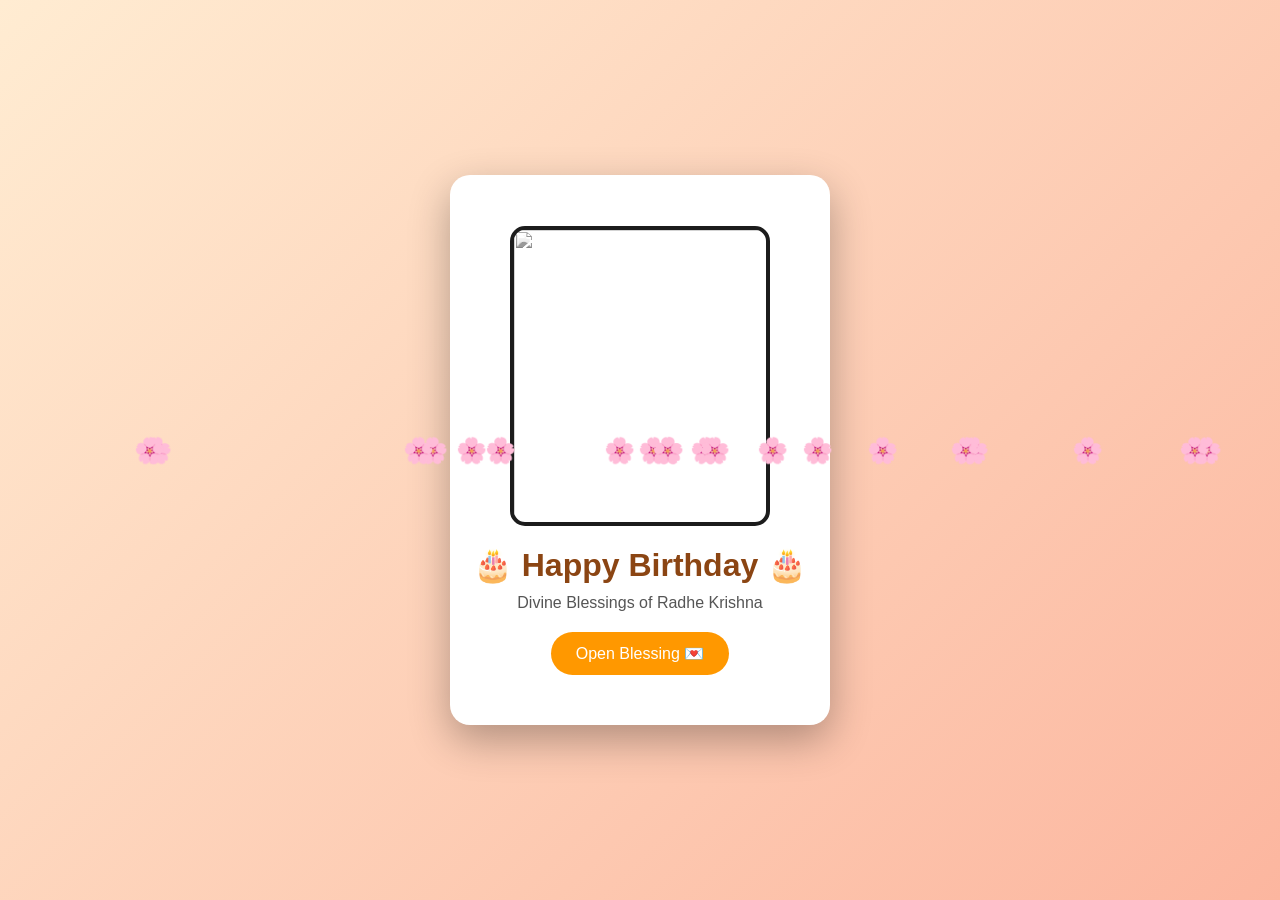
==== blessing.html @ 98596f77 "Add files via upload" ====
<!DOCTYPE html>
<html lang="en">
<head>
<meta charset="UTF-8">
<meta name="viewport" content="width=device-width, initial-scale=1.0">
<title>Radhe Krishna Birthday Card</title>

<style>
*{
    margin:0;
    padding:0;
    box-sizing:border-box;
    font-family:'Segoe UI',sans-serif;
}

body{
    height:100vh;
    display:flex;
    justify-content:center;
    align-items:center;
    background:linear-gradient(135deg,#ffecd2,#fcb69f);
    overflow:hidden;
}

.container{
    perspective:1500px;
}

.card{
    width:380px;
    height:550px;
    position:relative;
    transform-style:preserve-3d;
    transition:1.2s;
}

.card.open{
    transform:rotateY(-180deg);
}

.front,
.back{
    position:absolute;
    width:100%;
    height:100%;
    border-radius:20px;
    backface-visibility:hidden;
    overflow:hidden;
    box-shadow:0 15px 40px rgba(0,0,0,0.3);
}

.front{
    background:white;
    display:flex;
    flex-direction:column;
    justify-content:center;
    align-items:center;
    padding:20px;
}

.back{
    background:linear-gradient(135deg,#fff8dc,#ffe4b5);
    transform:rotateY(180deg);
    text-align:center;
    padding:40px 25px;
}

.sketch{
    width:260px;
    height:300px;
    border-radius:15px;
    object-fit:cover;
    filter:grayscale(100%) contrast(130%);
    border:4px solid #333;
}

h1{
    color:#8b4513;
    margin-top:20px;
    text-align:center;
}

.cover-text{
    margin-top:10px;
    color:#555;
    text-align:center;
}

button{
    margin-top:20px;
    padding:12px 25px;
    border:none;
    background:#ff9800;
    color:white;
    font-size:16px;
    border-radius:25px;
    cursor:pointer;
    transition:.3s;
}

button:hover{
    transform:scale(1.05);
}

.back h2{
    color:#d35400;
    margin-bottom:20px;
}

.message{
    font-size:18px;
    line-height:1.8;
    color:#444;
}

.blessing{
    margin-top:25px;
    color:#e67e22;
    font-size:24px;
    font-weight:bold;
}

.flower{
    position:absolute;
    font-size:25px;
    animation:fall linear infinite;
}

@keyframes fall{
    from{
        transform:translateY(-100px);
    }
    to{
        transform:translateY(110vh);
    }
}
</style>
</head>

<body>

<div class="container">
    <div class="card" id="card">

        <!-- Front Cover -->
        <div class="front">

            <img
            src="https://images.unsplash.com/photo-1578926375605-eaf7559b1458?w=600"
            class="sketch">

            <h1>🎂 Happy Birthday 🎂</h1>

            <p class="cover-text">
                Divine Blessings of Radhe Krishna
            </p>

            <button onclick="openCard()">
                Open Blessing 💌
            </button>

        </div>

        <!-- Inside Card -->
        <div class="back">

            <h2>🦚 Radhe Krishna Blessings 🦚</h2>

            <p class="message">
                May Lord Krishna fill your life with joy,
                wisdom, success and prosperity.
                <br><br>
                May Radha Rani bless you with endless love,
                happiness and peace.
                <br><br>
                May all your dreams come true and your
                heart always remain full of devotion.
            </p>

            <div class="blessing">
                ✨ Happy Birthday ✨
            </div>

        </div>

    </div>
</div>

<script>
function openCard(){
    document.getElementById("card").classList.toggle("open");
}

// Falling flowers
for(let i=0;i<20;i++){

    let flower=document.createElement("div");

    flower.innerHTML="🌸";
    flower.classList.add("flower");

    flower.style.left=Math.random()*100+"vw";
    flower.style.animationDuration=(5+Math.random()*5)+"s";
    flower.style.animationDelay=Math.random()*5+"s";

    document.body.appendChild(flower);
}
</script>

</body>
</html>
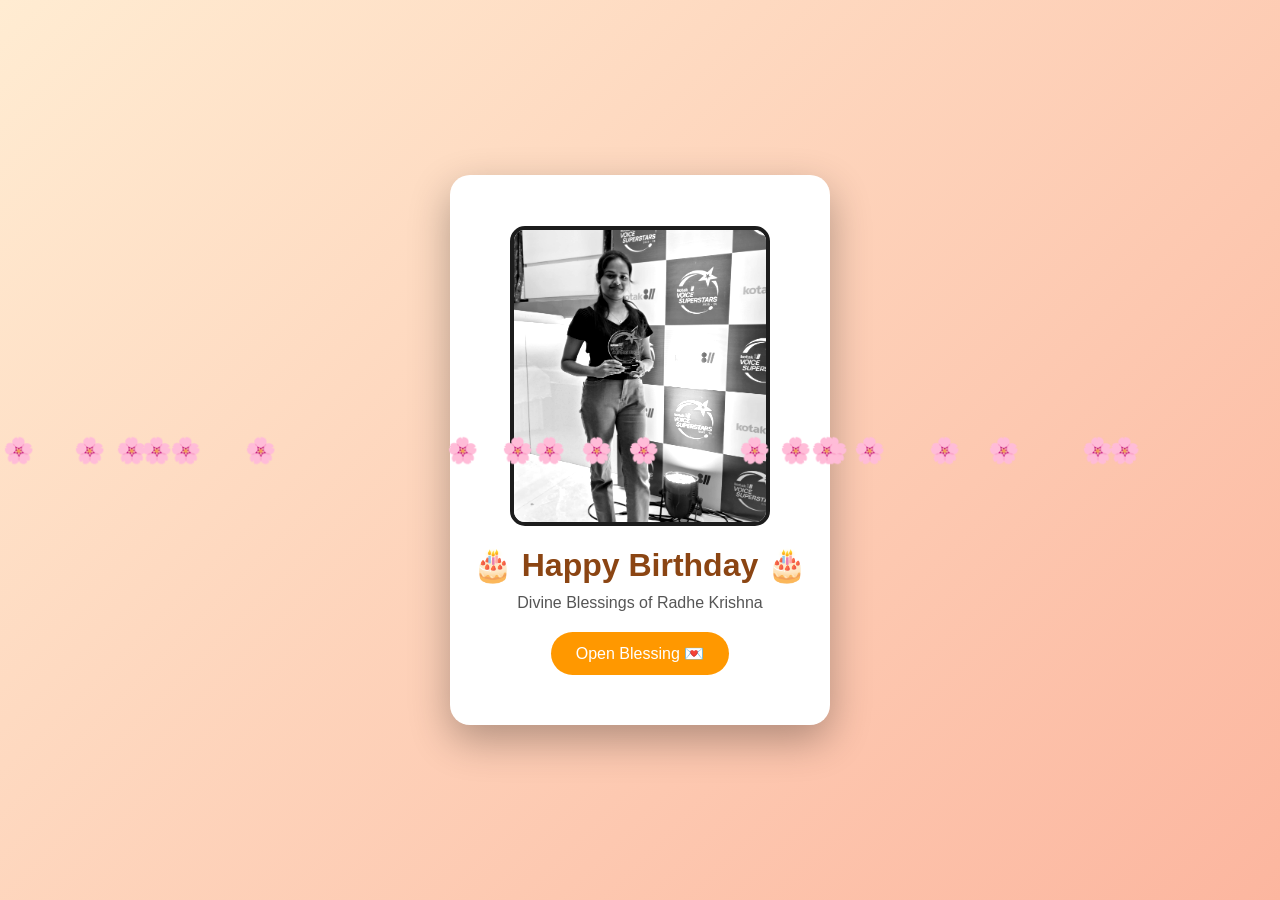
==== commit 680137b7: "-" ====
--- a/blessing.html
+++ b/blessing.html
@@ -146,7 +146,7 @@
         <div class="front">
 
             <img
-            src="https://images.unsplash.com/photo-1578926375605-eaf7559b1458?w=600"
+            src="./suman.jpeg"
             class="sketch">
 
             <h1>🎂 Happy Birthday 🎂</h1>
